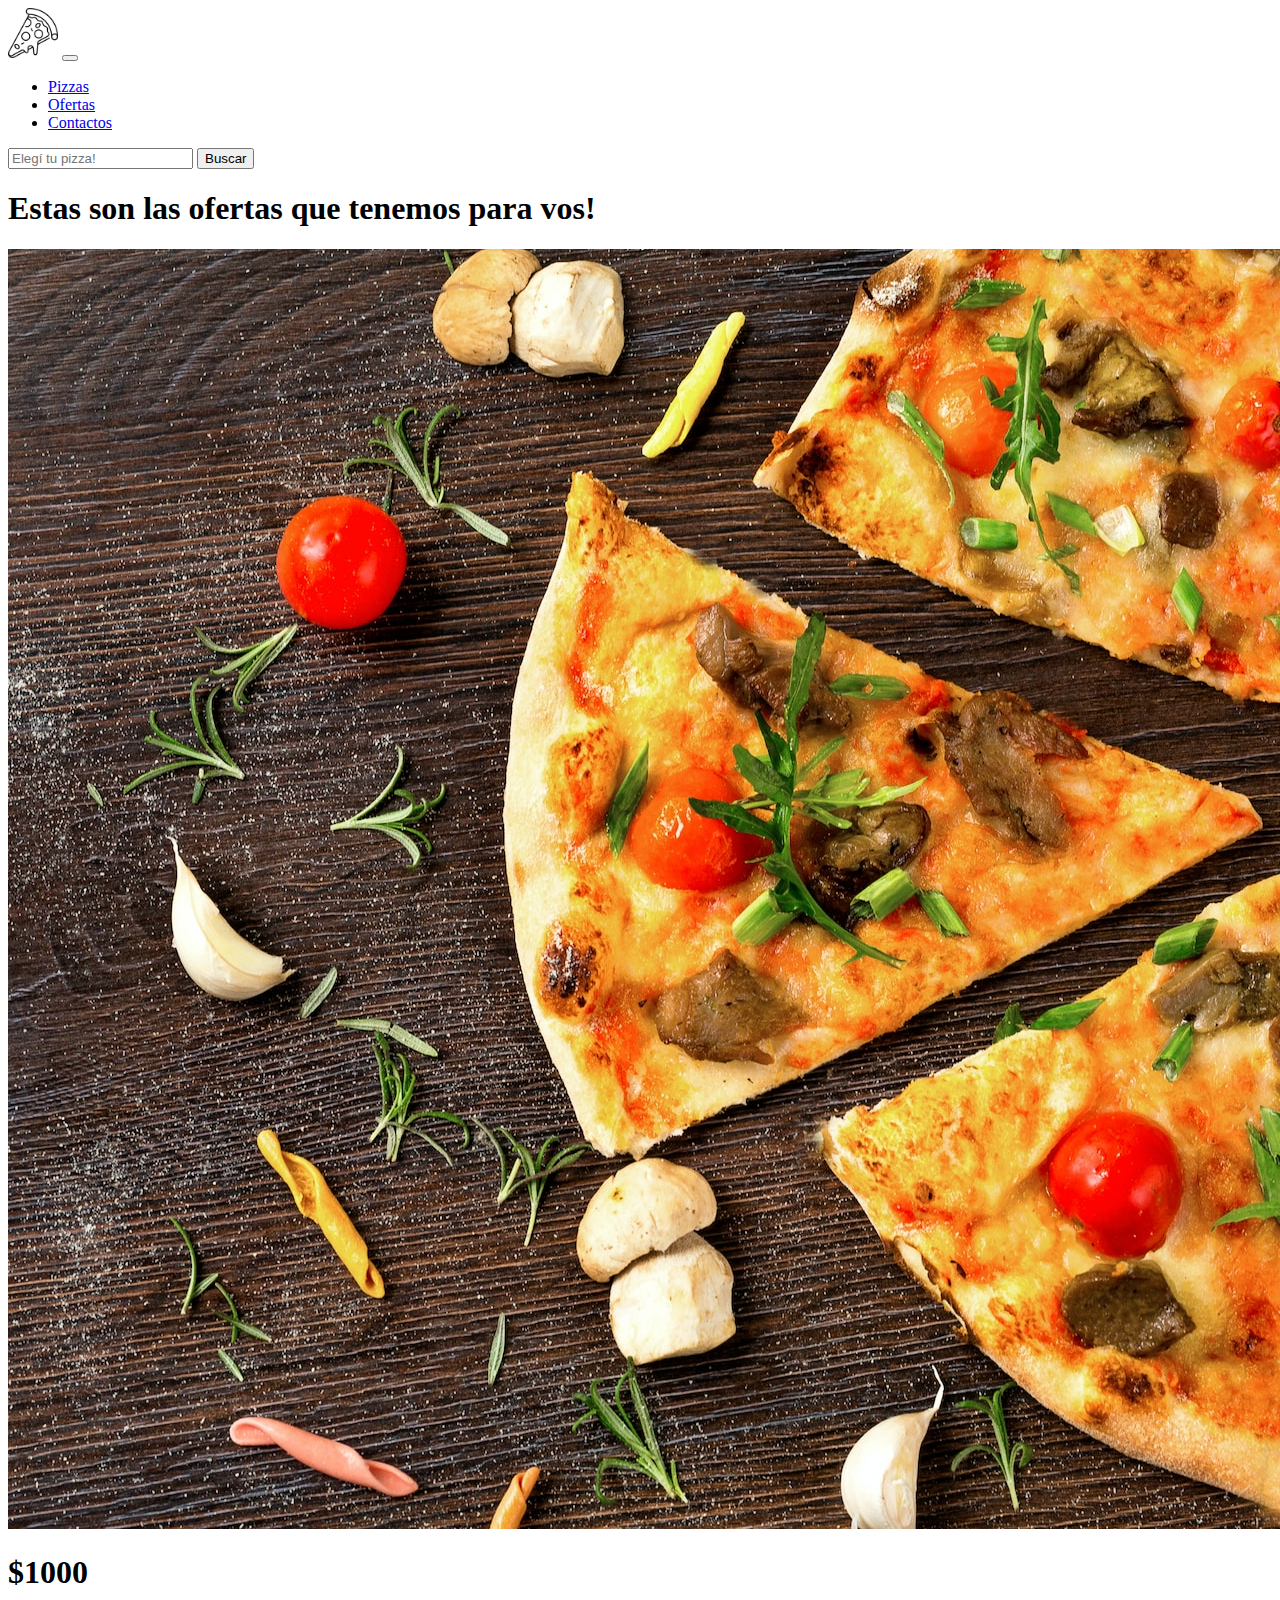
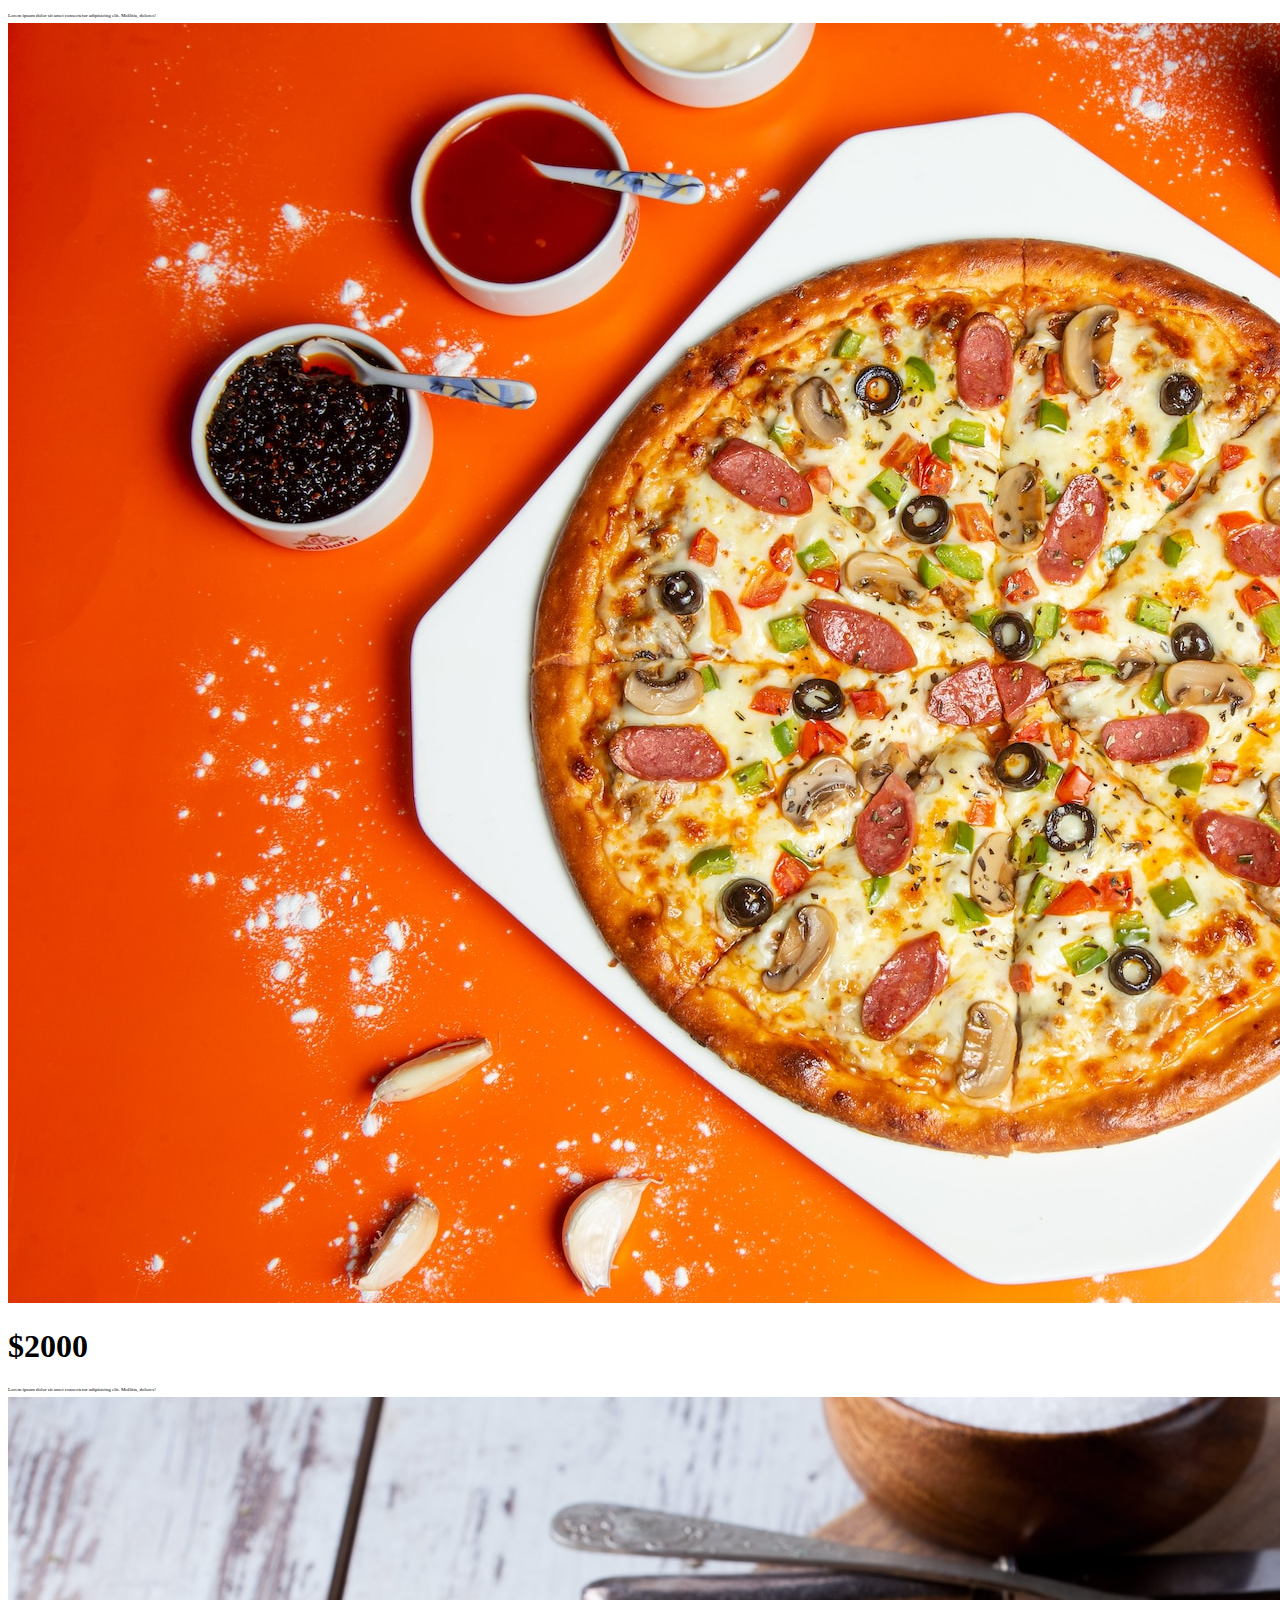
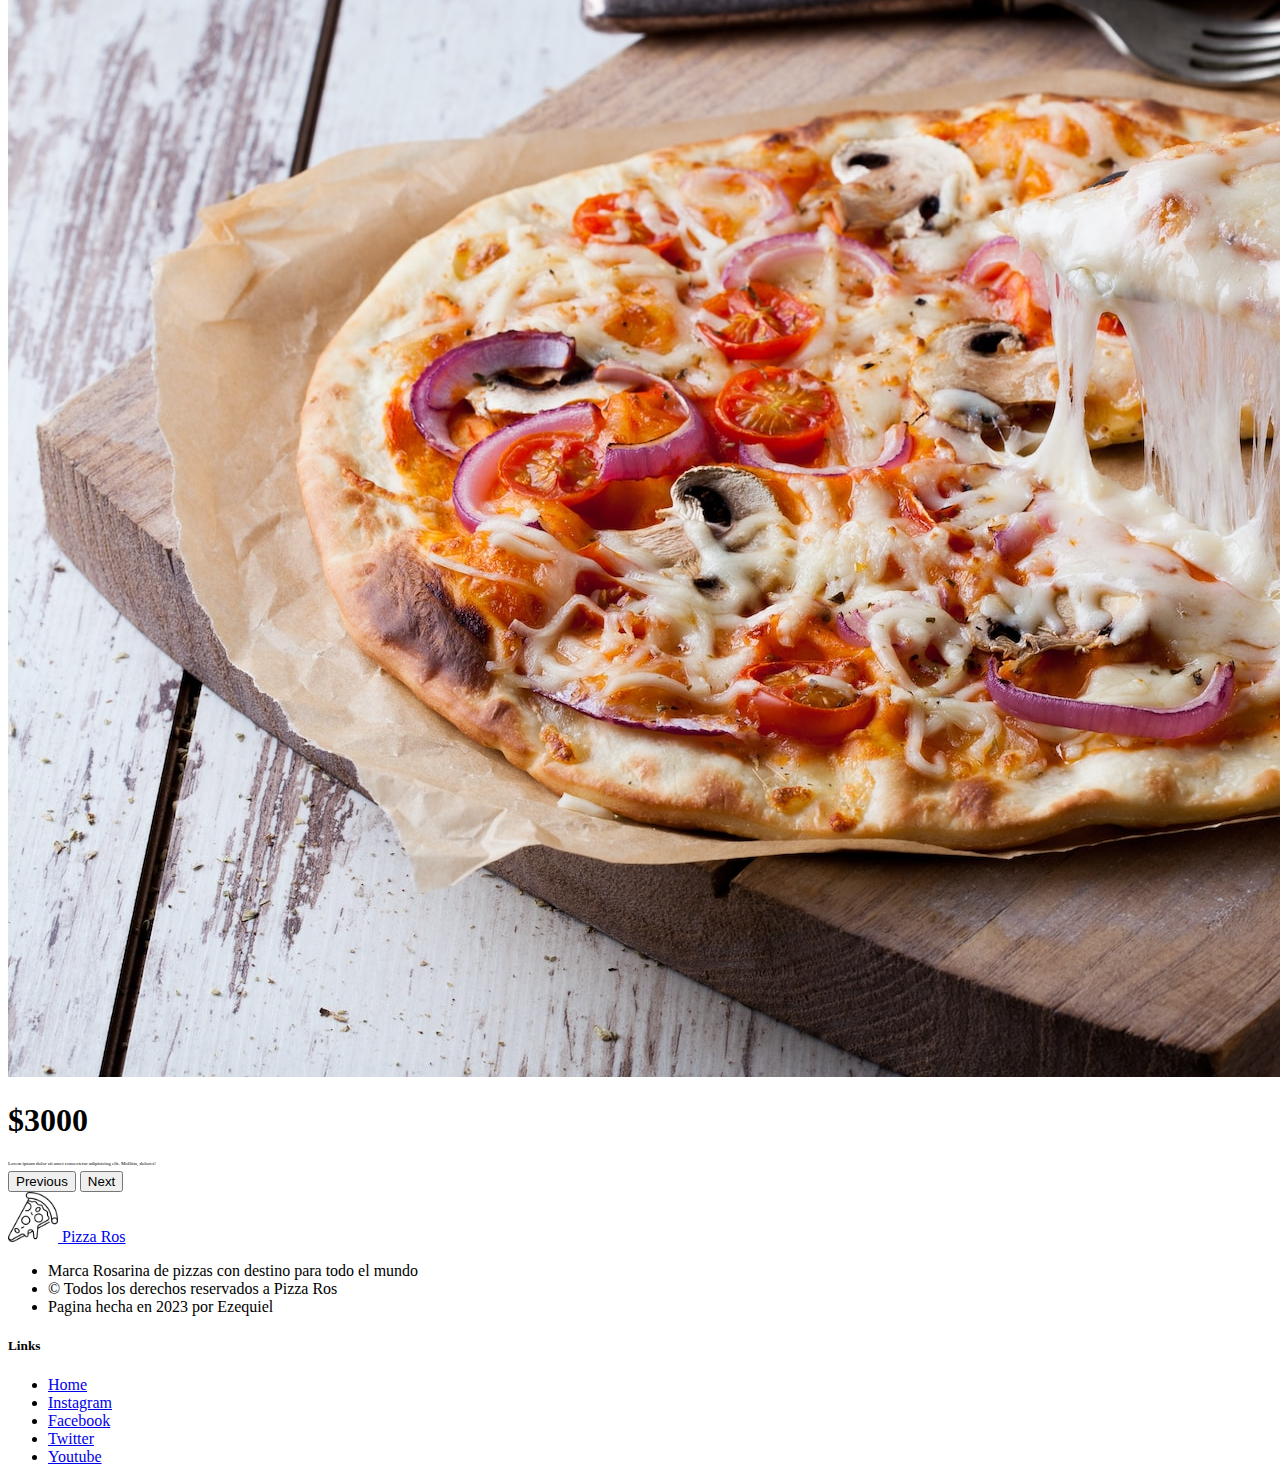
==== pages/ofertas.html @ 2baeb34d "nuevo proyecto" ====
<!DOCTYPE html>
<html lang="en">
<head>
    <meta charset="UTF-8">
    <meta name="viewport" content="width=device-width, initial-scale=1.0">
    <title>Pizzas</title>   
    <link href="https://cdn.jsdelivr.net/npm/bootstrap@5.3.2/dist/css/bootstrap.min.css" rel="stylesheet" integrity="sha384-T3c6CoIi6uLrA9TneNEoa7RxnatzjcDSCmG1MXxSR1GAsXEV/Dwwykc2MPK8M2HN" crossorigin="anonymous">
    <link rel="stylesheet" href="../css/sylesOfertas.css">
</head>
<body>

  <header >
    <nav class= "navbar navbar-expand-lg bg-warning-subtle">
        <div class="container-fluid">   
          <a class="navbar-brand" href="../index.html"><img class="imagen" src="../img/pizzaa.png"></a>
          <button class="navbar-toggler" type="button" data-bs-toggle="collapse" data-bs-target="#navbarSupportedContent" aria-controls="navbarSupportedContent" aria-expanded="false" aria-label="Toggle navigation">
            <span class="navbar-toggler-icon"></span>
          </button>
          <div class="collapse navbar-collapse" id="navbarSupportedContent">
            <ul class="navbar-nav me-auto mb-2 mb-lg-0">
              <li class="nav-item ps-5">
                <a class="nav-link " aria-current="page" href="./pizzas.html" id="primera-li">Pizzas</a>
              </li>
              <li class="nav-item ps-5">
                <a class="nav-link" href="./ofertas.html" id="segunda-li">Ofertas</a>
              </li>
              <li class="nav-item ps-5">
                <a class="nav-link" href="./contacto.html" id="tercera-li">Contactos</a>
              </li>
            </ul>
            <form class="d-flex" role="search">
              <input class="form-control me-2" type="search" placeholder="Elegí tu pizza!" aria-label="Search">
              <button class="btn btn-outline-success" type="submit">Buscar</button>
            </form>
          </div>
        </div>
      </nav>
</header>

<main class="bg-success-subtle ">

  <section class="row container-fluid " >
    <h1 class="col-lg-6 d-flex text-center align-items-center justify-content-center">Estas son las ofertas que tenemos para vos!</h1>
    
    <div id="carouselExample" class="carousel slide container-fluid col-lg-6 ">
        <div class="carousel-inner   ">
          <div class="carousel-item active ">
            <img src="../img/pizza1.jpg" class="d-block w-100" alt="...">
            <div class="carousel-caption d-flex flex-column h-100 justify-content-between text-primary ">
              <h1 >$1000</h1>
              <p class=" fs-2 bg-warning-subtle " id="texto">Lorem ipsum dolor sit amet consectetur adipisicing elit. Mollitia, dolores!</p>
            </div>
          </div>

          <div class="carousel-item">
            <img src="../img/pizza2.jpg" class="d-block w-100" alt="...">
            <div class="carousel-caption d-flex flex-column h-100 justify-content-between text-primary ">
              <h1 >$2000</h1>
              <p class=" fs-2 bg-warning-subtle " id="texto">Lorem ipsum dolor sit amet consectetur adipisicing elit. Mollitia, dolores!</p>
            </div>
          </div>

          <div class="carousel-item">
            <img src="../img/pizza3.jpg" class="d-block w-100" alt="...">
            <div class="carousel-caption d-flex flex-column h-100 justify-content-between text-primary ">
              <h1 >$3000</h1>
              <p class=" fs-2 bg-warning-subtle " id="texto">Lorem ipsum dolor sit amet consectetur adipisicing elit. Mollitia, dolores!</p>
            </div>
          </div>
        </div>

        <button class="carousel-control-prev" type="button" data-bs-target="#carouselExample" data-bs-slide="prev">
          <span class="carousel-control-prev-icon" aria-hidden="true"></span>
          <span class="visually-hidden">Previous</span>
        </button>
        <button class="carousel-control-next" type="button" data-bs-target="#carouselExample" data-bs-slide="next">
          <span class="carousel-control-next-icon" aria-hidden="true"></span>
          <span class="visually-hidden">Next</span>
        </button>
      </div>
  </section>

</main>

<footer class="bd-footer py-4 py-md-4 mt-0 bg-body-tertiary bg-warning-subtle">
    <div class="foot ">
        <div class="container py-4 py-md-5 px-4 px-md-3 text-body-secondary">
          <div class="row d-flex justify-content-between">
            <div class="col-lg-3 mb-3">
              <a class="d-inline-flex align-items-center mb-2 text-body-emphasis text-decoration-none" href="./index.html" aria-label="Bootstrap">
                <img class="footer-imagen" src="../img/pizzaa.png">
                <span class="fs-5 ps-2">Pizza Ros</span>
              </a>
              <ul class="list-unstyled small">
                <li class="mb-2">Marca Rosarina de pizzas con destino para todo el mundo</li>
                <li class="mb-2">© Todos los derechos reservados a Pizza Ros </li>
                <li class="mb-2">Pagina hecha en 2023 por Ezequiel</li>
              </ul>
            </div>
            <div class="col-6 col-lg-2 offset-lg-1 mb-3">
              <h5 class="mb-3">Links</h5>
              <ul class="list-unstyled">
                <li class="mb-3"><a href="../index.html">Home</a></li>
                <li class="mb-3"><a href="https://www.instagram.com/" target="_blank">Instagram</a></li>
                <li class="mb-3"><a href="https://es-la.facebook.com/" target="_blank">Facebook</a></li>
                <li class="mb-3"><a href="https://twitter.com/home" target="_blank">Twitter</a></li>
                <li class="mb-3"><a href="https://www.youtube.com/" target="_blank">Youtube</a></li>
              </ul>
            </div>
        </div>
    </div>
  </footer>



  <script src="https://cdn.jsdelivr.net/npm/bootstrap@5.3.2/dist/js/bootstrap.bundle.min.js" integrity="sha384-C6RzsynM9kWDrMNeT87bh95OGNyZPhcTNXj1NW7RuBCsyN/o0jlpcV8Qyq46cDfL" crossorigin="anonymous"></script>
   </body>
   </html>
---- css/sylesOfertas.css ----
/* header */
#primera-li:hover {
    color: rgba(175, 80, 56, 0.719);
    border-bottom: 2px solid black;
}

#segunda-li:hover {
     color: rgba(175, 80, 56, 0.719);
     border-bottom: 2px solid black;
}

#tercera-li:hover {
     color: rgba(175, 80, 56, 0.719);
     border-bottom: 2px solid black;
}
.imagen {
 width: 50px;
}


/* main */

#texto{
     font-size: 5px;
}


.titulo{
 background-color: rgba(175, 80, 56, 0.562);
 border-radius: 45px;
}



/* footer */


.footer-imagen{
 width: 50px;
}
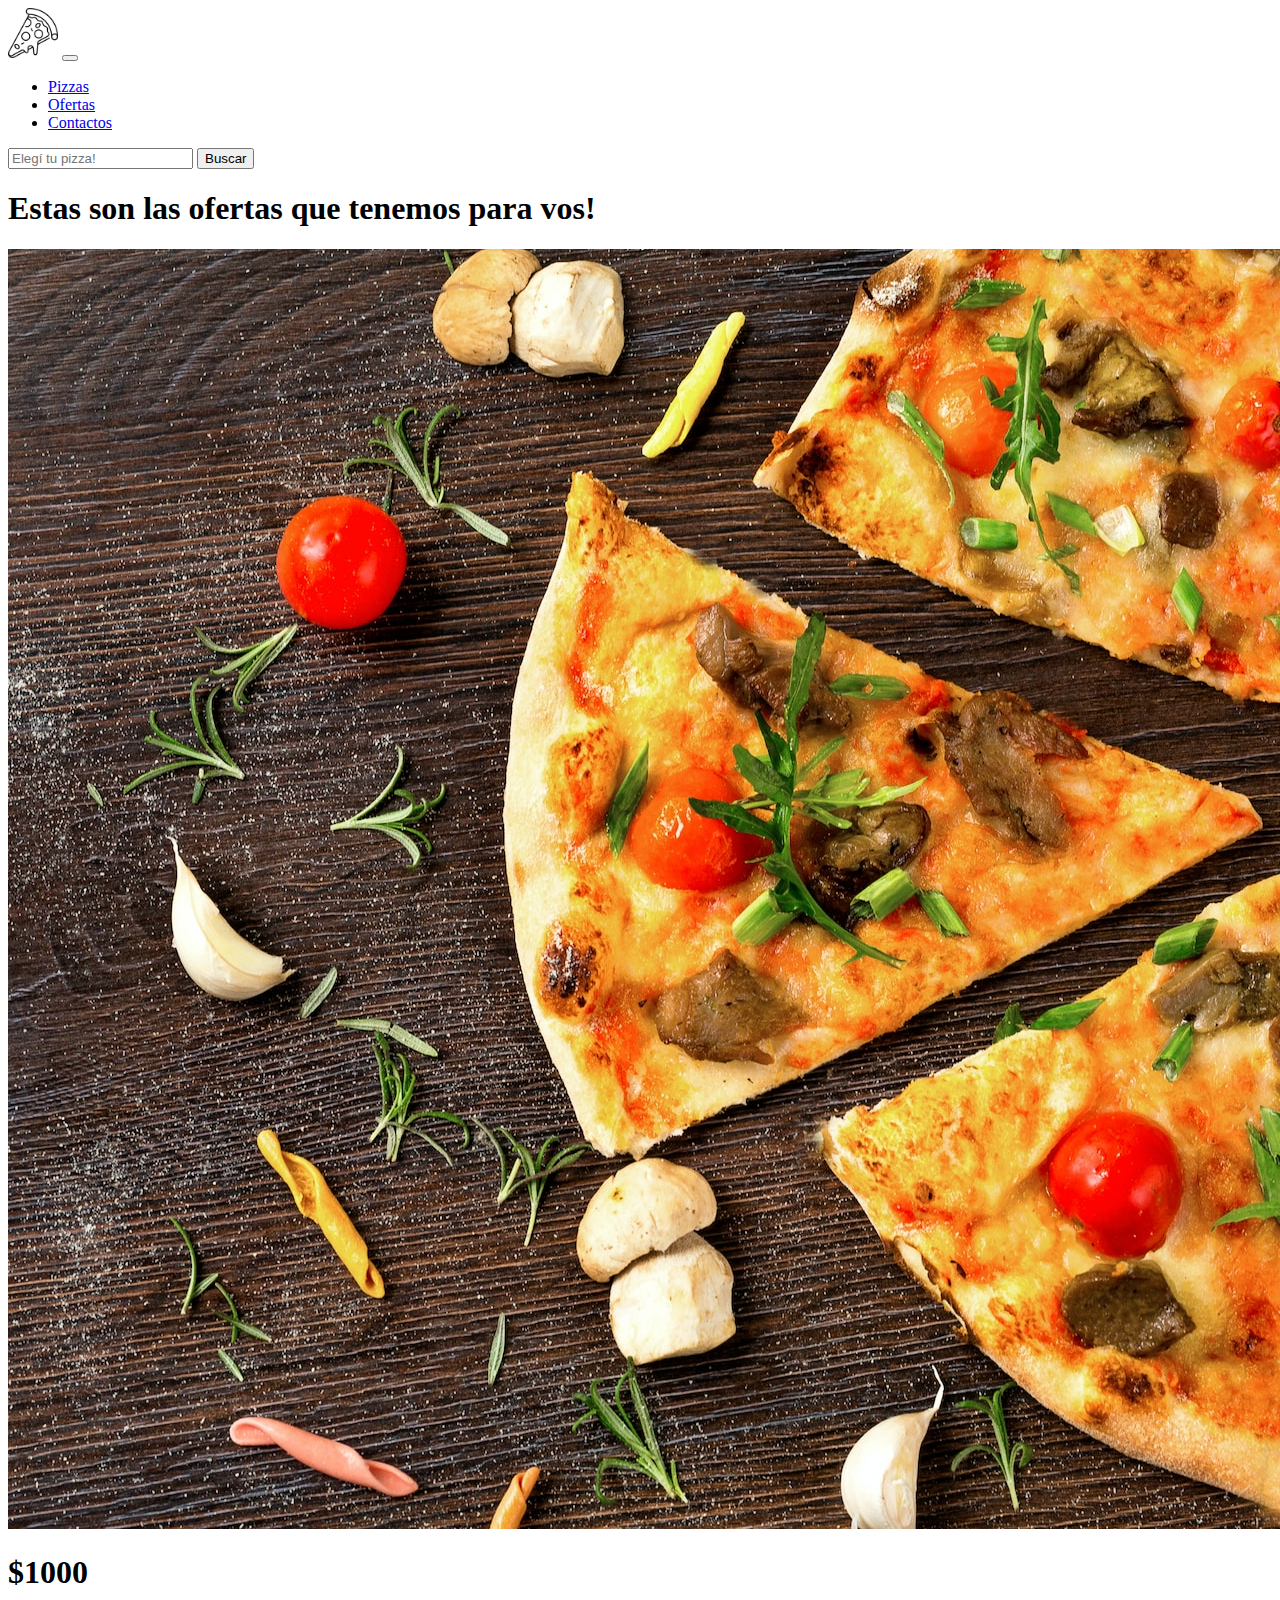
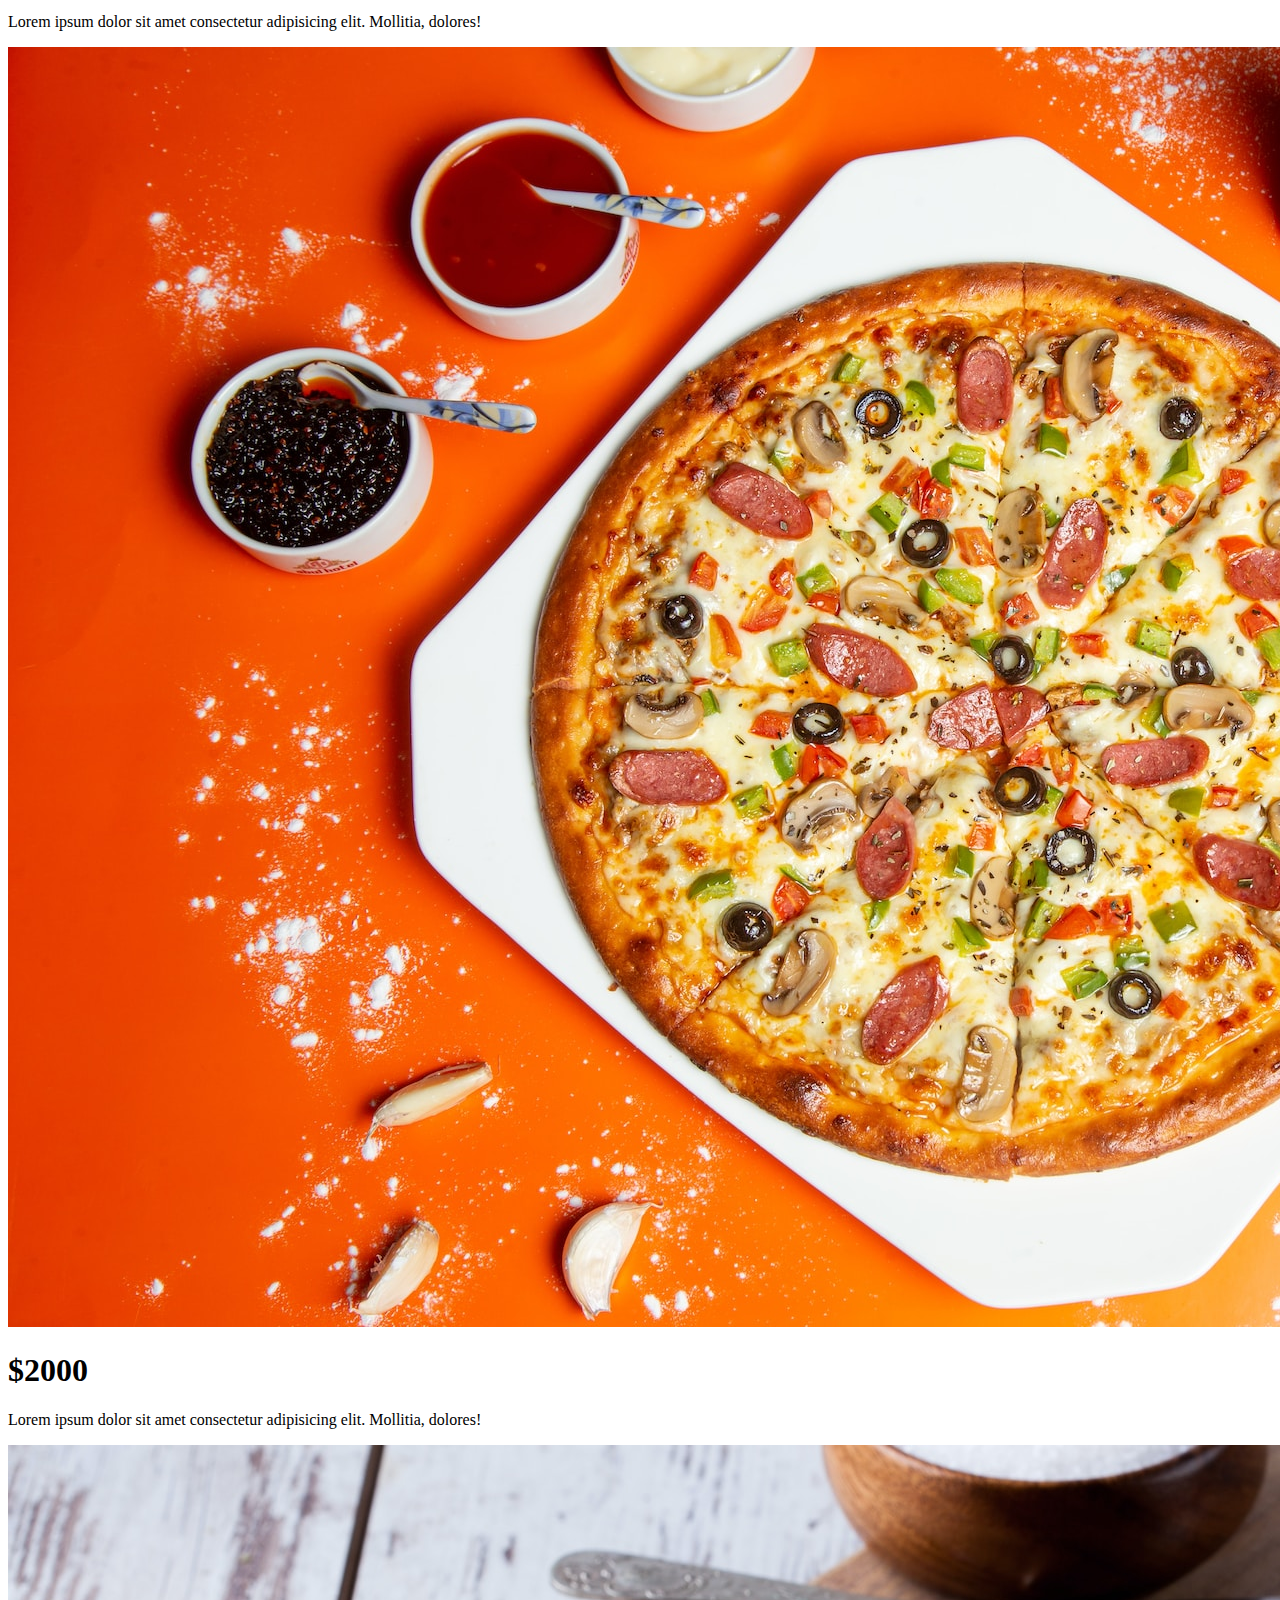
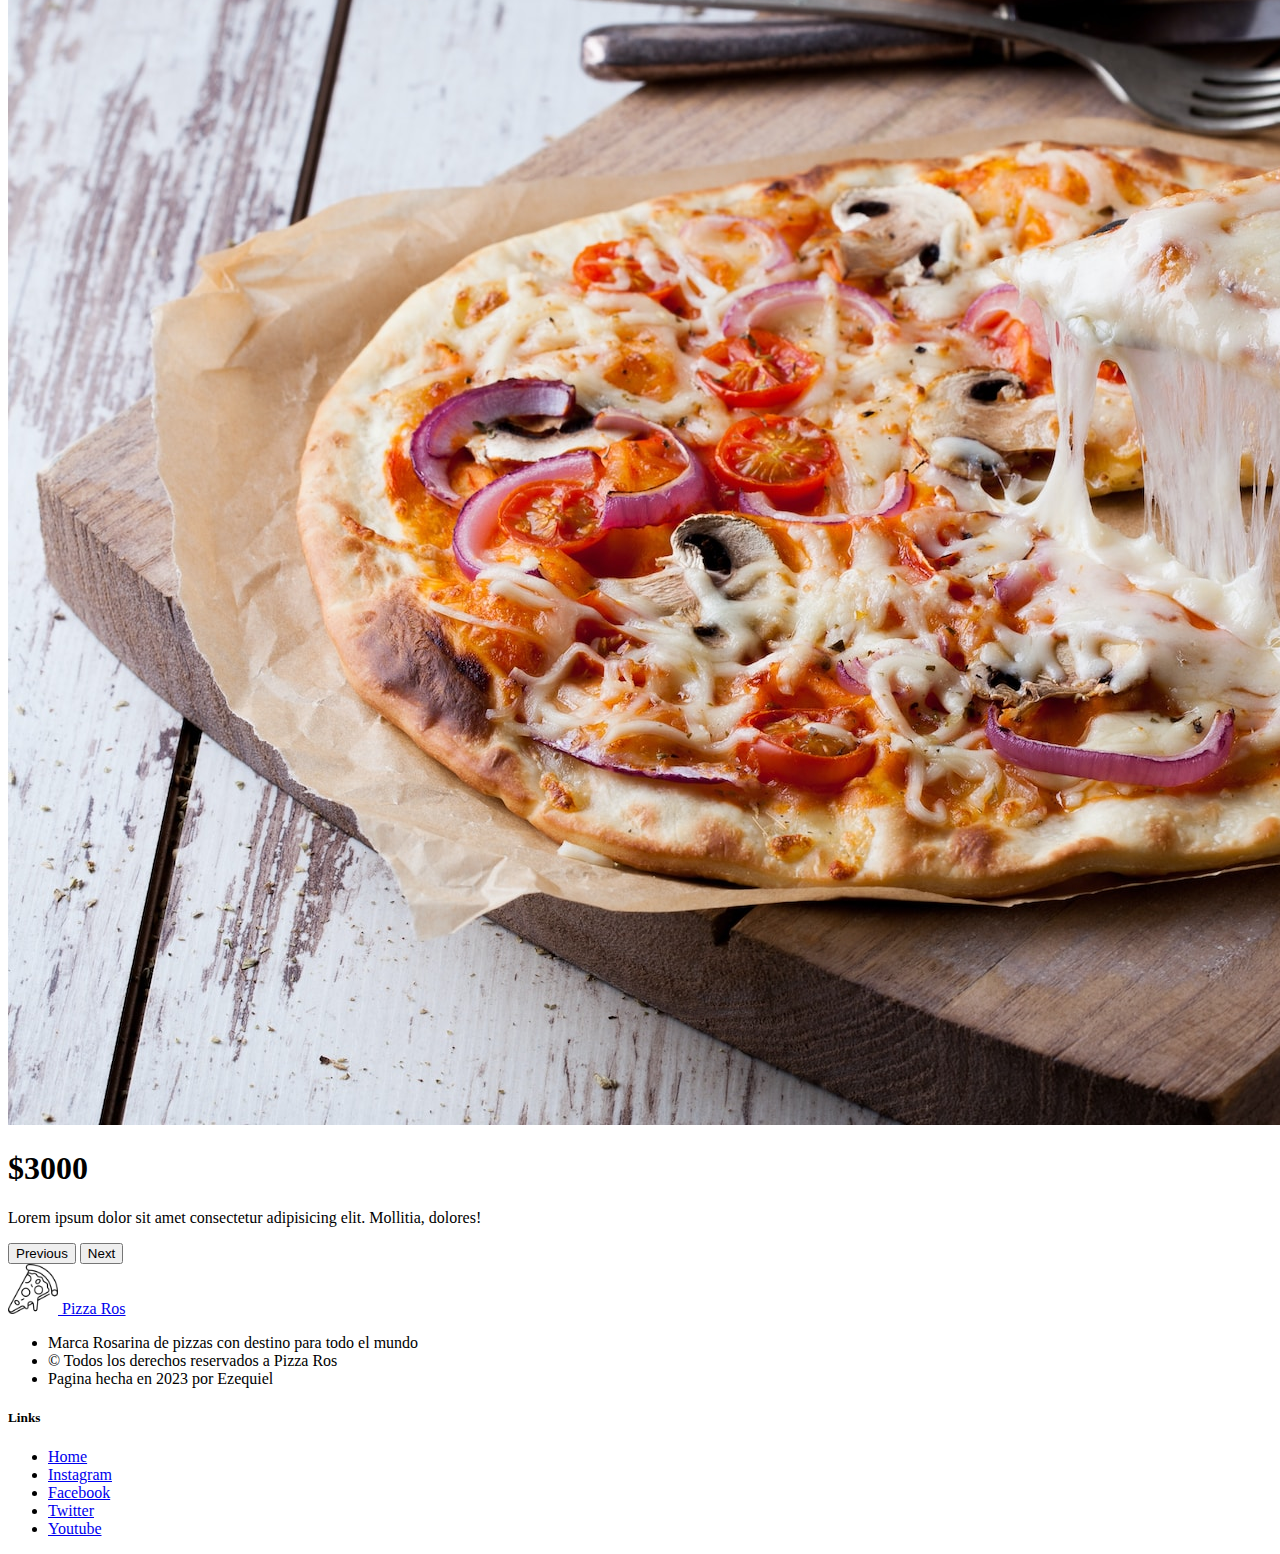
==== commit 4d0c7108: "correcion de ids" ====
--- a/pages/ofertas.html
+++ b/pages/ofertas.html
@@ -48,7 +48,7 @@
             <img src="../img/pizza1.jpg" class="d-block w-100" alt="...">
             <div class="carousel-caption d-flex flex-column h-100 justify-content-between text-primary ">
               <h1 >$1000</h1>
-              <p class=" fs-2 bg-warning-subtle " id="texto">Lorem ipsum dolor sit amet consectetur adipisicing elit. Mollitia, dolores!</p>
+              <p class=" fs-2 bg-warning-subtle ">Lorem ipsum dolor sit amet consectetur adipisicing elit. Mollitia, dolores!</p>
             </div>
           </div>
 
@@ -56,7 +56,7 @@
             <img src="../img/pizza2.jpg" class="d-block w-100" alt="...">
             <div class="carousel-caption d-flex flex-column h-100 justify-content-between text-primary ">
               <h1 >$2000</h1>
-              <p class=" fs-2 bg-warning-subtle " id="texto">Lorem ipsum dolor sit amet consectetur adipisicing elit. Mollitia, dolores!</p>
+              <p class=" fs-2 bg-warning-subtle ">Lorem ipsum dolor sit amet consectetur adipisicing elit. Mollitia, dolores!</p>
             </div>
           </div>
 
@@ -64,7 +64,7 @@
             <img src="../img/pizza3.jpg" class="d-block w-100" alt="...">
             <div class="carousel-caption d-flex flex-column h-100 justify-content-between text-primary ">
               <h1 >$3000</h1>
-              <p class=" fs-2 bg-warning-subtle " id="texto">Lorem ipsum dolor sit amet consectetur adipisicing elit. Mollitia, dolores!</p>
+              <p class=" fs-2 bg-warning-subtle ">Lorem ipsum dolor sit amet consectetur adipisicing elit. Mollitia, dolores!</p>
             </div>
           </div>
         </div>
--- a/css/sylesOfertas.css
+++ b/css/sylesOfertas.css
@@ -20,11 +20,6 @@
 
 /* main */
 
-#texto{
-     font-size: 5px;
-}
-
-
 .titulo{
  background-color: rgba(175, 80, 56, 0.562);
  border-radius: 45px;
